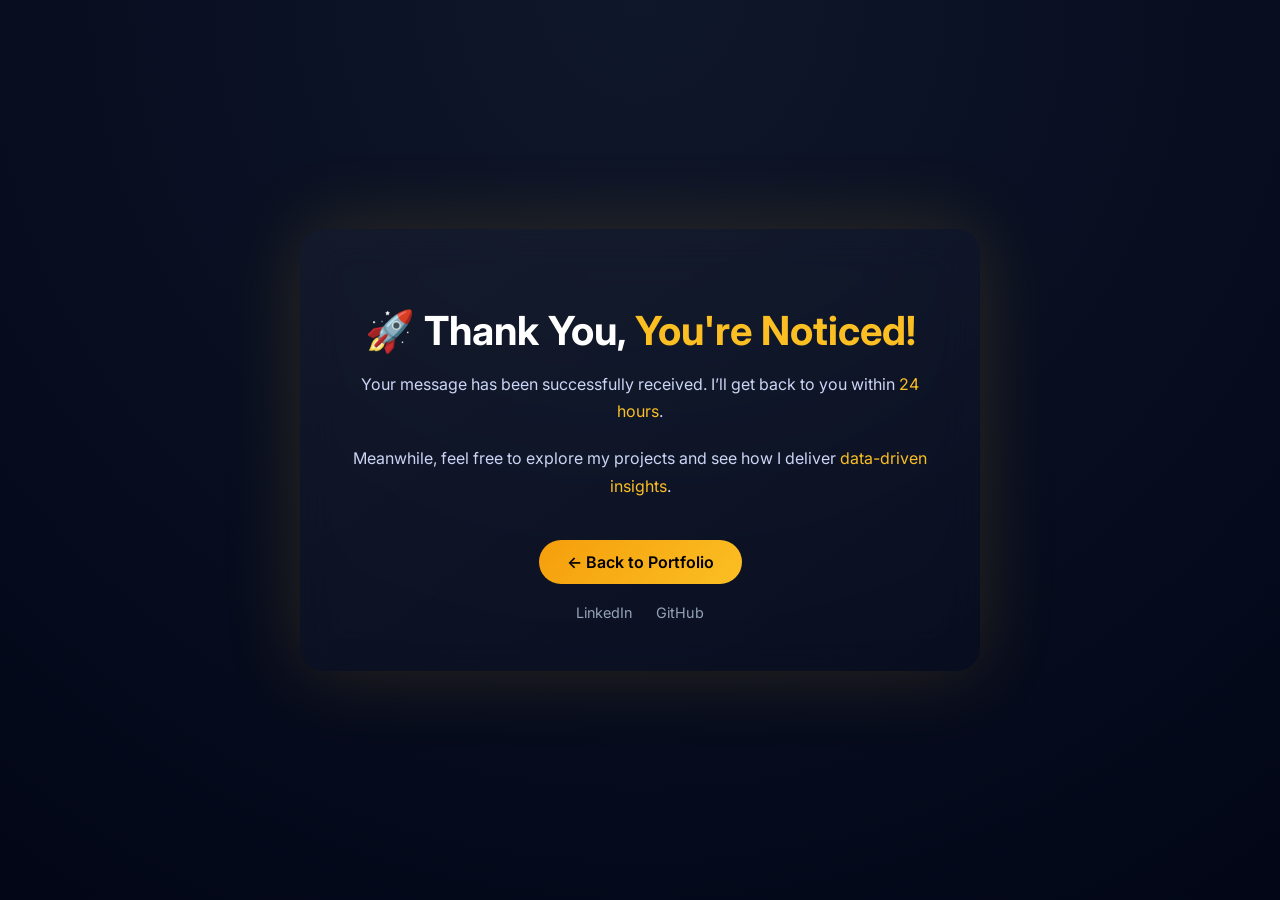
==== thank.html @ ab72286a "create" ====
<!DOCTYPE html>
<html lang="en">
<head>
<meta charset="UTF-8">
<meta name="viewport" content="width=device-width, initial-scale=1.0">
<title>Thank You | Ayush Babu</title>

<link href="https://fonts.googleapis.com/css2?family=Inter:wght@300;400;600;700&display=swap" rel="stylesheet">

<style>
body {
  margin: 0;
  font-family: 'Inter', sans-serif;
  background: radial-gradient(circle at top, #0f172a, #020617);
  color: #fff;
  display: flex;
  align-items: center;
  justify-content: center;
  height: 100vh;
}

.container {
  max-width: 600px;
  padding: 50px 40px;
  border-radius: 24px;
  background: linear-gradient(145deg, rgba(255,255,255,0.04), rgba(255,255,255,0.01));
  backdrop-filter: blur(20px);
  box-shadow: 0 0 80px rgba(251,191,36,0.15);
  text-align: center;
  animation: fadeIn 0.8s ease;
}

@keyframes fadeIn {
  from { opacity: 0; transform: translateY(20px); }
  to { opacity: 1; transform: translateY(0); }
}

h1 {
  font-size: 2.5rem;
  margin-bottom: 10px;
}

.highlight {
  color: #fbbf24;
}

p {
  color: #cbd5f5;
  line-height: 1.7;
  margin-bottom: 20px;
}

.btn {
  display: inline-block;
  padding: 12px 28px;
  border-radius: 999px;
  text-decoration: none;
  margin-top: 20px;
  background: linear-gradient(135deg, #f59e0b, #fbbf24);
  color: #000;
  font-weight: 600;
  transition: 0.3s;
}

.btn:hover {
  transform: translateY(-3px);
  box-shadow: 0 10px 25px rgba(251,191,36,0.4);
}

.links {
  margin-top: 20px;
  font-size: 0.9rem;
}

.links a {
  color: #94a3b8;
  margin: 0 10px;
  text-decoration: none;
}

.links a:hover {
  color: #fff;
}
</style>
</head>

<body>

<div class="container">

  <h1>🚀 Thank You, <span class="highlight">You're Noticed!</span></h1>

  <p>
    Your message has been successfully received.  
    I’ll get back to you within <span class="highlight">24 hours</span>.
  </p>

  <p>
    Meanwhile, feel free to explore my projects and see how I deliver 
    <span class="highlight">data-driven insights</span>.
  </p>

  <a href="index.html" class="btn">← Back to Portfolio</a>

  <div class="links">
    <a href="https://www.linkedin.com/in/ayushbabu">LinkedIn</a>
    <a href="https://github.com/ayushbabu">GitHub</a>
  </div>

</div>

</body>
</html>
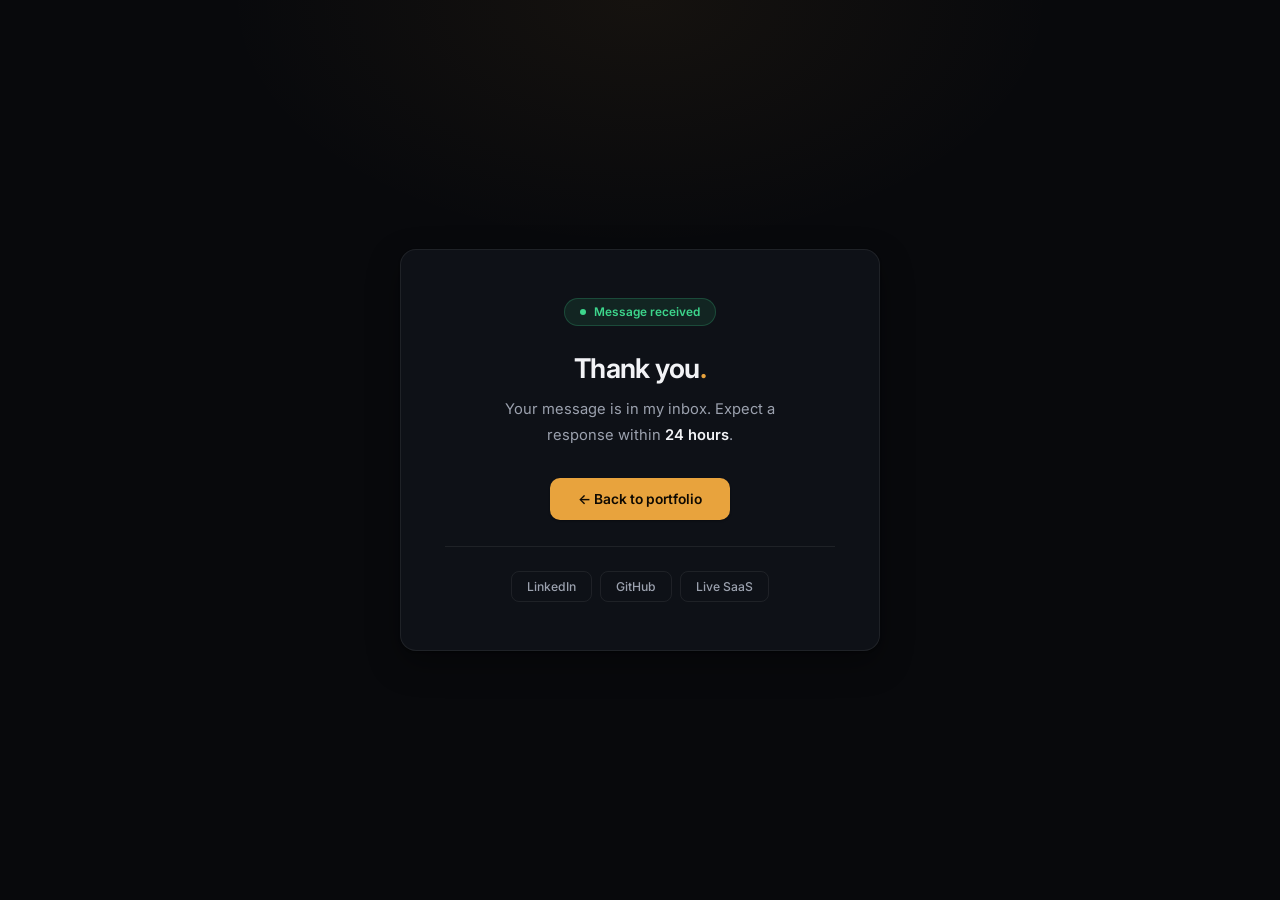
==== commit 916a6551: "change" ====
--- a/thank.html
+++ b/thank.html
@@ -3,111 +3,74 @@
 <head>
 <meta charset="UTF-8">
 <meta name="viewport" content="width=device-width, initial-scale=1.0">
-<title>Thank You | Ayush Babu</title>
-
-<link href="https://fonts.googleapis.com/css2?family=Inter:wght@300;400;600;700&display=swap" rel="stylesheet">
-
+<title>Message Sent | Ayush Babu</title>
+<meta name="robots" content="noindex">
+<link rel="preconnect" href="https://fonts.googleapis.com">
+<link rel="preconnect" href="https://fonts.gstatic.com" crossorigin>
+<link href="https://fonts.googleapis.com/css2?family=Inter:wght@400;500;600;700&display=swap" rel="stylesheet">
 <style>
-body {
-  margin: 0;
-  font-family: 'Inter', sans-serif;
-  background: radial-gradient(circle at top, #0f172a, #020617);
-  color: #fff;
-  display: flex;
-  align-items: center;
-  justify-content: center;
-  height: 100vh;
+:root{
+  --bg:#08090C;--surface:#0E1117;--line:rgba(255,255,255,0.07);--line2:rgba(255,255,255,0.12);
+  --text:#F2F3F6;--text2:#9BA1AE;--text3:#62687A;
+  --accent:#E8A33D;--green:#3DD68C;
+  --ease:cubic-bezier(0.22,1,0.36,1);
 }
-
-.container {
-  max-width: 600px;
-  padding: 50px 40px;
-  border-radius: 24px;
-  background: linear-gradient(145deg, rgba(255,255,255,0.04), rgba(255,255,255,0.01));
-  backdrop-filter: blur(20px);
-  box-shadow: 0 0 80px rgba(251,191,36,0.15);
-  text-align: center;
-  animation: fadeIn 0.8s ease;
+*{box-sizing:border-box;margin:0;padding:0}
+body{
+  min-height:100svh;display:flex;align-items:center;justify-content:center;
+  background:var(--bg);color:var(--text);
+  font-family:'Inter',system-ui,sans-serif;padding:20px;
+  -webkit-font-smoothing:antialiased;
+  background-image:radial-gradient(640px 380px at 50% 0%,rgba(232,163,61,0.06),transparent 65%);
 }
-
-@keyframes fadeIn {
-  from { opacity: 0; transform: translateY(20px); }
-  to { opacity: 1; transform: translateY(0); }
+.card{
+  width:min(480px,94vw);
+  background:var(--surface);border:1px solid var(--line);border-radius:16px;
+  padding:48px 44px;text-align:center;
+  box-shadow:0 1px 2px rgba(0,0,0,.35),0 12px 32px rgba(0,0,0,.35);
+  animation:rise .55s var(--ease) both;
 }
-
-h1 {
-  font-size: 2.5rem;
-  margin-bottom: 10px;
+@keyframes rise{from{opacity:0;transform:translateY(18px)}to{opacity:1}}
+.status{
+  display:inline-flex;align-items:center;gap:8px;
+  padding:6px 15px;border-radius:100px;margin-bottom:26px;
+  background:rgba(61,214,140,0.1);border:1px solid rgba(61,214,140,0.22);
+  font-size:.74rem;font-weight:600;color:var(--green);
 }
-
-.highlight {
-  color: #fbbf24;
+.status i{width:6px;height:6px;border-radius:50%;background:var(--green)}
+h1{font-size:1.7rem;font-weight:650;letter-spacing:-0.025em;margin-bottom:12px}
+h1 em{font-style:normal;color:var(--accent)}
+p{color:var(--text2);font-size:.92rem;line-height:1.75;max-width:340px;margin:0 auto}
+p b{color:var(--text);font-weight:600}
+.back{
+  display:inline-flex;align-items:center;gap:8px;margin-top:30px;
+  padding:13px 28px;border-radius:10px;text-decoration:none;
+  background:var(--accent);color:#0F0A02;
+  font-weight:600;font-size:.86rem;
+  transition:all .22s var(--ease);
+  box-shadow:0 1px 2px rgba(0,0,0,.35);
 }
-
-p {
-  color: #cbd5f5;
-  line-height: 1.7;
-  margin-bottom: 20px;
+.back:hover{background:#F0B254;transform:translateY(-1px);box-shadow:0 1px 2px rgba(0,0,0,.35),0 12px 32px rgba(0,0,0,.35)}
+.links{margin-top:26px;padding-top:24px;border-top:1px solid var(--line);display:flex;justify-content:center;gap:8px}
+.links a{
+  padding:7px 15px;border-radius:8px;border:1px solid var(--line);
+  font-size:.76rem;font-weight:500;color:var(--text2);text-decoration:none;
+  transition:all .2s;
 }
-
-.btn {
-  display: inline-block;
-  padding: 12px 28px;
-  border-radius: 999px;
-  text-decoration: none;
-  margin-top: 20px;
-  background: linear-gradient(135deg, #f59e0b, #fbbf24);
-  color: #000;
-  font-weight: 600;
-  transition: 0.3s;
-}
-
-.btn:hover {
-  transform: translateY(-3px);
-  box-shadow: 0 10px 25px rgba(251,191,36,0.4);
-}
-
-.links {
-  margin-top: 20px;
-  font-size: 0.9rem;
-}
-
-.links a {
-  color: #94a3b8;
-  margin: 0 10px;
-  text-decoration: none;
-}
-
-.links a:hover {
-  color: #fff;
-}
+.links a:hover{color:var(--text);border-color:var(--line2);background:rgba(255,255,255,0.03)}
 </style>
 </head>
-
 <body>
-
-<div class="container">
-
-  <h1>🚀 Thank You, <span class="highlight">You're Noticed!</span></h1>
-
-  <p>
-    Your message has been successfully received.  
-    I’ll get back to you within <span class="highlight">24 hours</span>.
-  </p>
-
-  <p>
-    Meanwhile, feel free to explore my projects and see how I deliver 
-    <span class="highlight">data-driven insights</span>.
-  </p>
-
-  <a href="index.html" class="btn">← Back to Portfolio</a>
-
+<div class="card">
+  <div class="status"><i></i>Message received</div>
+  <h1>Thank you<em>.</em></h1>
+  <p>Your message is in my inbox. Expect a response within <b>24 hours</b>.</p>
+  <a class="back" href="index.html">← Back to portfolio</a>
   <div class="links">
-    <a href="https://www.linkedin.com/in/ayushbabu">LinkedIn</a>
-    <a href="https://github.com/ayushbabu">GitHub</a>
+    <a href="https://www.linkedin.com/in/ayushjaiswal2310/" target="_blank" rel="noopener">LinkedIn</a>
+    <a href="https://github.com/Ayush231002" target="_blank" rel="noopener">GitHub</a>
+    <a href="https://billing.elvoraglobal.in/" target="_blank" rel="noopener">Live SaaS</a>
   </div>
-
 </div>
-
 </body>
-</html>+</html>
